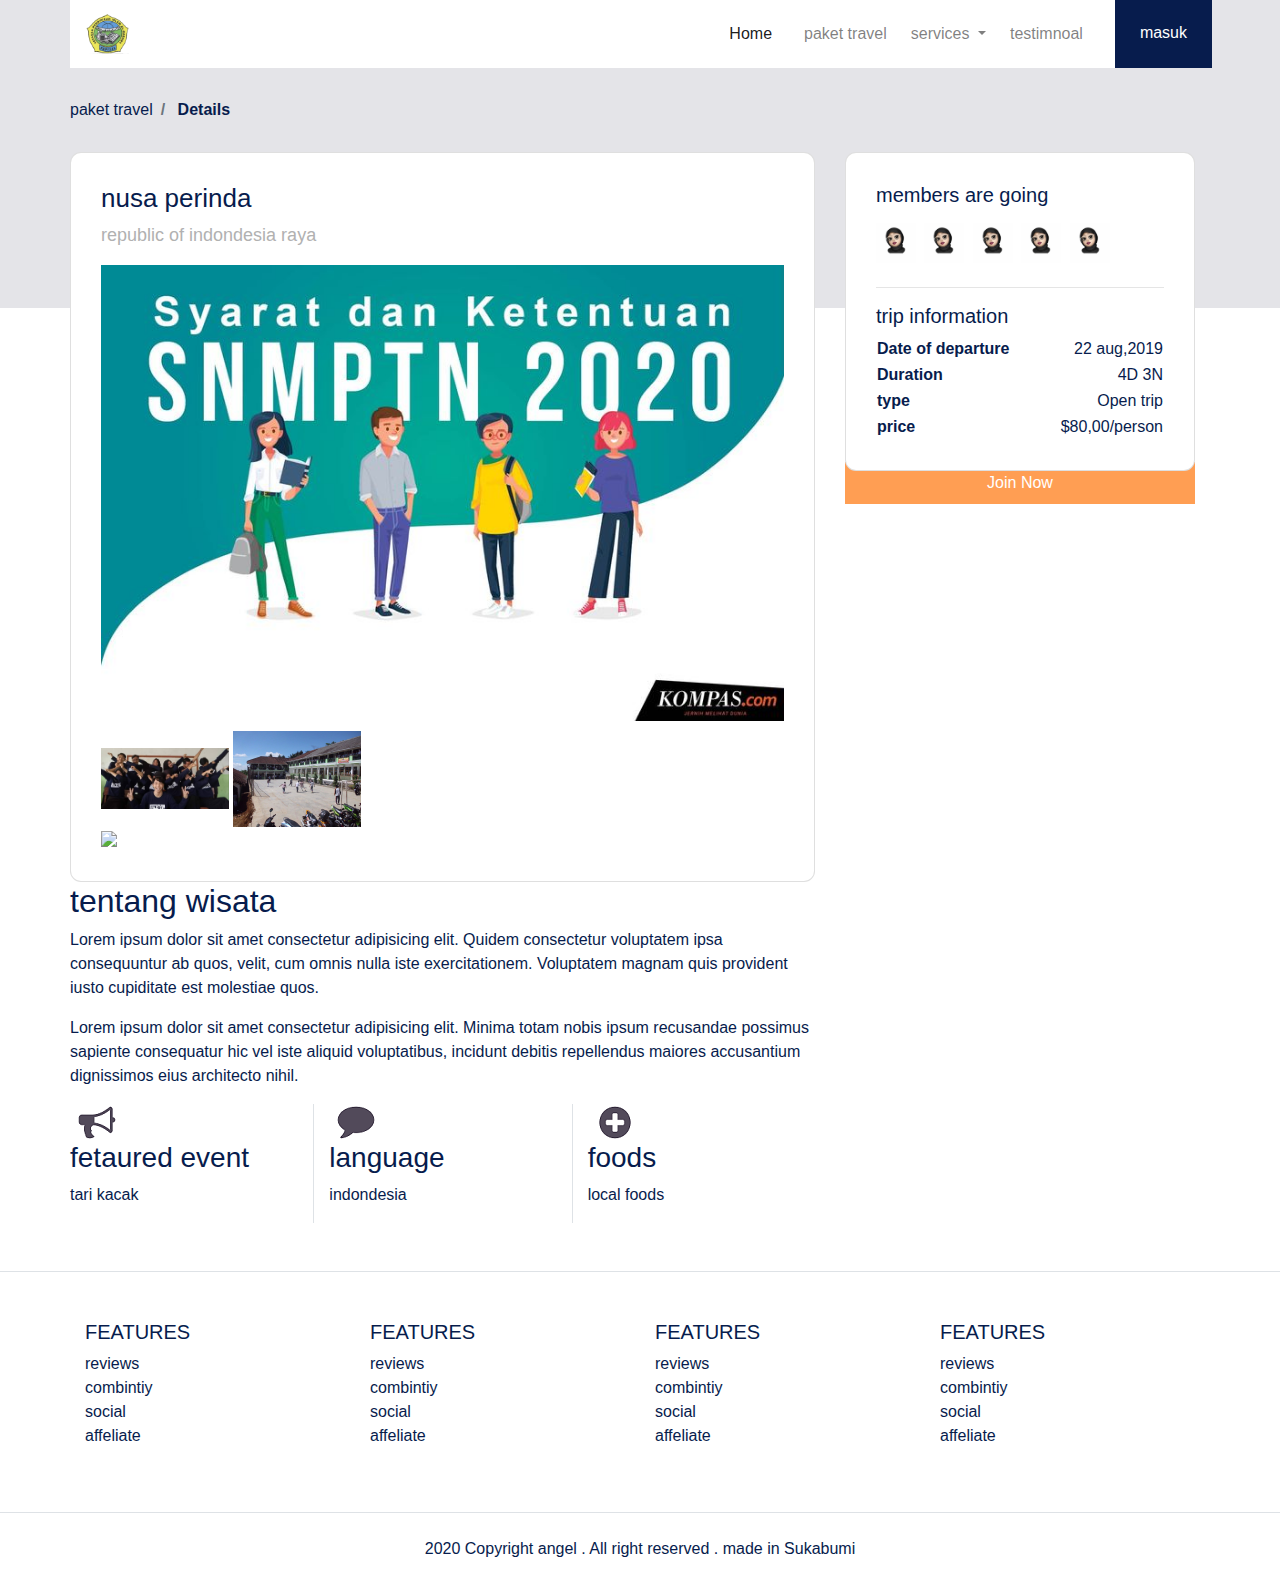
==== details.html @ a99f8fd0 "my first commit" ====
<!DOCTYPE html>
<html lang="en">
<head>
    <meta charset="UTF-8">
    <meta name="viewport" content="width=device-width, initial-scale=1.0">
    <title>Document</title>
    <link rel="stylesheet" href="frontend/libraries/bootstrap/css/bootstrap.css">
    
    <link rel="stylesheet" href="https://fonts.googleapis.com/css?family=Assistant:200,300,400,600,700,800|Playfair+Display:400,400i,500,500i,600,600i,700,700i,800,800i,900,900i&display=swap">
    <link rel="stylesheet" href="frontend/style/utama.css">
</head>
<body>
    <!-- navbar -->
    <div class="container">
        <nav class="row navbar navbar-expand-lg navbar-light bg-white">
            <a href="#" class="navbar-brand">
                <img src="frontend/images/ak.png" alt="logo-main">
            </a>
            <button class="navbar-toggler navbar-toogler-right"
            type="button"
            data-toggle="collapse"
            data-target="#navb">
        <span class="navar-toggler-icon"></span>
        </button>
        <div class="collapse navbar-collapse" id="navb">
            <ul class="navbar-nav ml-auto mr-3">
                <li class="nav-item mx-md-2">
                    <a href="#" class="nav-link active">Home</a>
                </li>
                <li class="nav-item mx-md-2">
                    <a href="#" class="nav-link">paket travel</a>
                </li>
                <li class="nac-item dropdown">
                    <a href="#" class="nav-link dropdown-toggle" id="navbardrop" 
                    data-toggle="dropdwon">
                    services
                </a>
                <div class="dropdown-menu">
                    <a href="#" class="dropdwon-item">link</a>
                    <a href="#" class="dropdwon-item">link</a>
                    <a href="#" class="dropdwon-item">link</a>
                </div>
                </li>
                <li class="nav-item mx-md-2">
                    <a href="#" class="nav-link">testimnoal</a>
                </li>

            </ul>
            <!-- mobile button -->
            <form class="form-inline d-sm-block d-md-none">
                <button class="btn btn-login my-2 my-sm-0">
                    masuk
                </button>
            </form>
            
            <!-- dekstop button -->
            <form class="form-inline my-2 my-lg-0 d-none d-md-block">
                <button class="btn btn-login btn-navbar-right my-2 my-sm-0 px-4">
                    masuk
                </button>
            </form>
        </div>
        </nav>
     </div>

     <main>
         <section class="section-details-header"></section>
             <section class="section-details-content">
                 <div class="container">
                     <div class="row">
                         <div class="col p-0">
                             <!-- membuat bradcrumb -->
                             <nav>
                                 <ol class="breadcrumb">
                                     <li class="breadcrumb-item">
                                         paket travel
                                     </li>
                                     <li class="breadcrumb-item active">
                                        Details
                                    </li>
 
                                 </ol>
                             </nav>
                         </div>
                     </div>
                     <div class="row">
                         <div class="col-lg-8 pl-lg-0">
                             <div class="card card-details">
                                 <h1>
                                     nusa perinda
                                 </h1>
                                 <p>republic of indondesia raya</p>
                                 <div class="gallery">
                                     <div class="xzoom-container">
                                         <img src="/frontend/images/g1.jpg" class="xzoom" id="xzoom-default" xoriginal="/frontend/images/g1.jpg">
                                     </div>
                                   <div class="xzoom-thumbs">
                                       <a href="/frontend/images/g2.png">
                                    <img src="/frontend/images/g4.png" class="xzoom-gallery" width="128">
                                    </a>
                                    <a href="/frontend/images/g3.jpg">
                                        <img src="/frontend/images/g3.jpg" class="xzoom-gallery" width="128">
                                        </a>
                                   </div>
                                   <a href="/frontend/images/g5.jpg">
                                    <img src="/frontend/images/g5.jpg" class="xzoom-gallery" width="128">
                                    </a>
                               </div>

                                 </div>
                                 <h2> tentang wisata</h2>
                                 <p>
                                     Lorem ipsum dolor sit amet consectetur adipisicing elit. 
                                     Quidem consectetur voluptatem ipsa consequuntur ab quos, 
                                     velit, cum omnis nulla iste exercitationem. Voluptatem
                                      magnam quis provident iusto cupiditate est molestiae quos.
                                 </p>
                                 <p>
                                     Lorem ipsum dolor sit amet consectetur adipisicing elit. 
                                     Minima totam nobis ipsum recusandae possimus sapiente 
                                     consequatur hic vel iste aliquid voluptatibus, 
                                     incidunt debitis repellendus maiores accusantium 
                                     dignissimos eius architecto nihil.
                                 </p>
                                 <div class="features row ">
                                     <div class="col-md-4">
                                         <img src="frontend/images/a.png" alt="" class="features-img">
                                         <div class="description">
                                             <h3>fetaured event</h3>
                                             <p>tari kacak</p>
                                         </div>
                                     </div>
                                     <div class="col-md-4 border-left">
                                        <img src="frontend/images/b.png" alt=""class="features-img">
                                        <div class="description">
                                           <h3>language</h3>
                                            <p>indondesia</p>
                                        </div>
                                    </div>
                                    <div class="col-md-4 border-left">
                                        <img src="frontend/images/c.png" alt=""class="features-img">
                                        <div class="description">
                                            <h3>foods</h3>
                                            <p>local foods</p>
                                        </div>
                                    </div>
                                 </div>
                             </div>
                         
                         <div class="col-lg-4">
                             <div class="card card-details card-right">
                                 <h2>members are going</h2>
                                 <div class="members my-2">
                                    <img src="/frontend/images/prof.jpg" class="member-img mr-1">
                                    <img src="/frontend/images/prof.jpg" class="member-img mr-1">
                                    <img src="/frontend/images/prof.jpg" class="member-img mr-1">
                                    <img src="/frontend/images/prof.jpg" class="member-img mr-1">
                                    <img src="/frontend/images/prof.jpg" class="member-img mr-1">

                                 </div>
                                 <hr>
                                 <h2>trip information </h2>
                                 <table class="trip-information">
                                     <tr>
                                         <th width="50%">Date of departure</th>
                                         <td width="50%" class="text-right">
                                             22 aug,2019
                                         </td>
                                     </tr>
                                     <tr>
                                        <th width="50%">Duration</th>
                                        <td width="50%" class="text-right">
                                            4D 3N
                                        </td>
                                    </tr>
                                    <tr>
                                        <th width="50%">type</th>
                                        <td width="50%" class="text-right">
                                            Open trip
                                        </td>
                                    </tr>
                                    <tr>
                                        <th width="50%">price</th>
                                        <td width="50%" class="text-right">
                                            $80,00/person
                                        </td>
                                    </tr>
                                 </table>
                                 </div>
                                 <div class="join-container">
                                     <a href="#" class="btn btn-block btn-join-now mt-3 py-2">
                                         Join Now
                                     </a>
                                 </div>
                         </div>
                     </div>
                 </div>
             </section>
     </main>

   

     <footer class="section-footer mt-5 mb-4 border-top">
         <div class="container pt-5 pb-5">
             <div class="row justify content-center">
                 <div class="col-12">
                     <div class="row">
                         <div class="col-12 col-lg-3">
                             <h5>FEATURES </h5>
                             <ul class="list-unstyled">
                                 <li><a href="#">reviews</a></li>
                                 <li><a href="#">combintiy</a></li>
                                 <li><a href="#">social</a></li>
                                 <li><a href="#">affeliate</a></li>
                             </ul>
                         </div>
                         <div class="col-12 col-lg-3">
                            <h5>FEATURES </h5>
                            <ul class="list-unstyled">
                                <li><a href="#">reviews</a></li>
                                <li><a href="#">combintiy</a></li>
                                <li><a href="#">social</a></li>
                                <li><a href="#">affeliate</a></li>
                            </ul>
                        </div>
                        <div class="col-12 col-lg-3">
                            <h5>FEATURES </h5>
                            <ul class="list-unstyled">
                                <li><a href="#">reviews</a></li>
                                <li><a href="#">combintiy</a></li>
                                <li><a href="#">social</a></li>
                                <li><a href="#">affeliate</a></li>
                            </ul>
                        </div>
                        <div class="col-12 col-lg-3">
                            <h5>FEATURES </h5>
                            <ul class="list-unstyled">
                                <li><a href="#">reviews</a></li>
                                <li><a href="#">combintiy</a></li>
                                <li><a href="#">social</a></li>
                                <li><a href="#">affeliate</a></li>
                            </ul>
                        </div>
                     </div>
                 </div>
             </div>
         </div>

         <div class="container-fluid">
             <div class="row border-top justify-content-center align-items-center pt-4">
                <div class="col-auto text-gray-500 font-weight-light">
                    2020 Copyright angel . All right reserved . made in Sukabumi
                </div> 
             </div>
         </div>
     </footer>

    
   
     <script src="frontend/libraries/retina/retina.min.js"></script>
     <script src="frontend/libraries/jquery/jquery.js"></script>
    <script src="frontend/libraries/bootstrap/js/boostrap.js"></script>
</body>
</html>
---- frontend/style/utama.css ----
body {
  background-color: white;
  font-family: 'Asistant',sans-serif;
  color: #071c4D;
}

.navbar-brand img {
  max-height: 40px;
}

.navbar-light .navbar-nav .navbar-link {
  color: #071c4D;
}

.navbar-light .navbar-nav .navbar-link.active {
  font-weight: bold;
  color: #071c4D !important;
}

.btn-navbar-right {
  margin-top: -10px !important;
  margin-bottom: -8px !important;
  margin-right: -18px !important;
  height: 70px;
  border-radius: 0px;
}

.btn-login {
  background-color: #071c4D;
  color: white;
}

.btn-login:hover {
  background-color: #1E3771;
  color: white;
}

header {
  padding: 100px 0 165px;
  margin-top: -70px;
  background-image: url(../images/bg.png);
  background-size: cover;
}

header h1, header p {
  color: darkblue;
}

header h1 {
  font-family: 'playfair Display', serif;
  font-weight: bold;
  font-size: 35px;
}

header p {
  font-size: 16px;
}

header .btn-get-started {
  background-color: #FF9E53;
  color: white;
}

header .btn-get-started:hover {
  background-color: #ff9e69;
  color: white;
}

.section-stats {
  margin-top: -50px;
}

.section-stats .stats-detail {
  padding-top: 15px;
  background-color: white;
  padding-left: 50px;
}

.section-stats h2 {
  font-size: 20px;
  margin-bottom: 0;
}

.section-stats p {
  font-size: 16px;
  font-weight: lighter;
}

.section-popular {
  min-height: 540px;
  background-color: #051334;
  margin-top: -50px;
  margin-bottom: -230px;
}

.section-popular .section-popular-heading {
  margin-top: 150px;
}

.section-popular .section-popular-heading h2, .section-popular .section-popular-heading p {
  color: white;
}

.section-popular .section-popular-heading h2 {
  font-family: 'Playfair Display' serif;
  font-weight: bold;
  font-size: 40px;
}

.section-popular .section-popular-heading p {
  font-size: 18px;
}

.section-popular-content .section-popular-travel .card-travel {
  min-height: 380px;
  background-color: #ddd;
  color: white;
  padding: 30px;
  background-size: cover;
  margin-bottom: 20px;
}

.section-popular-content .section-popular-travel .travel-country {
  font-size: 18px;
  color: white;
}

.section-popular-content .section-popular-travel .travel-location {
  font-size: 26px;
  color: white;
}

.section-popular-content .section-popular-travel .travel-button .btn-travel-details {
  background-color: #FF9E53;
  color: white;
}

.section-popular-content .section-popular-travel .travel-button .btn-travel-details:hover {
  background-color: #FFAE6F;
  color: white;
}

.section-network {
  background-color: white;
  margin-top: -170px;
  padding-top: 240px;
  padding-bottom: 50px;
}

.section-network h2 {
  font-family: 'playfair Display',serif;
  font-weight: bold;
  font-size: 40px;
}

.section-network img {
  max-width: 100%;
}

.section-testimonial-heading {
  background: -webkit-gradient(linear, left top, left bottom, from(#fff), to(#f7f9ff));
  background: linear-gradient(#fff 0%, #f7f9ff 100%);
  padding-top: 50px;
  min-height: 560px;
}

.section-testimonial-heading h2 {
  font-family: "playfair Display", serif;
  font-weight: bold;
  font-size: 40px;
}

.section-testimonial-heading p {
  font-size: 18px;
}

.section-testimonial-content {
  margin-top: -300px;
  padding-bottom: 50px;
}

.section-testimonial-content .card-testimonial {
  padding: 40px 20px 10px;
  border-radius: 11px;
  margin-bottom: 20px;
}

.section-testimonial-content .card-testimonial .testimonial-content {
  min-height: 380px;
}

.section-testimonial-content .card-testimonial h3 {
  font-size: 22px;
}

.section-testimonial-content .card-testimonial .testimonial {
  font-weight: 200;
  font-size: 19px;
  color: #6e6e6e;
  min-height: 160px;
}

.section-testimonial-content .card-testimonial .trip-to {
  font-weight: normal;
  font-size: 22px;
  color: #6e6e6e;
}

.section-testimonial-content .card-testimonial img {
  max-height: 203px;
}

.section-testimonial-content .btn-get-strated {
  background-color: #FF9E53;
  color: white;
}

.section-testimonial-content .btn-get-strated:hover {
  background-color: #ff9e69;
  color: white;
}

.section-testimonial-content .btn-help {
  background-color: #f2f2f2;
  color: #c3c3c3;
}

.section-testimonial-content .btn-help:hover {
  background-color: #fafafa;
  color: #c3c3c3;
}

.section-footer a {
  color: #071c4D;
}

.section-details-header {
  min-height: 310px;
  background-color: #e4e4e8;
  margin-top: -70px;
}

.section-details-content {
  margin-top: -210px;
  min-height: 100vh;
}

.section-details-content .breadcrumb {
  background-color: transparent;
  padding: 0;
  margin-bottom: 30px;
}

.section-details-content .breadcrumb-item.active {
  font-weight: bold;
  color: #071c4D;
}

.section-details-content .card-details {
  padding: 30px;
  border-radius: 11px;
}

.section-details-content .card-details h1 {
  font-size: 26px;
}

.section-details-content .card-details h2 {
  font-size: 20px;
}

.section-details-content .card-details p {
  font-size: 18px;
  color: #b1b1b1;
}

.section-details-content .card-details .card-right {
  border-bottom-left-radius: 0;
  border-bottom-right-radius: 0;
  border-bottom: 0;
}

.section-details-content .card-details .features {
  margin-top: 20px;
}

.section-details-content .card-details .features h3 {
  font-size: 18px;
  color: #071c4D;
  margin-bottom: 0px;
}

.section-details-content .card-details .features p {
  margin-bottom: 0;
}

.section-details-content .card-details .features .description {
  margin-left: 10px;
  overflow: hidden;
  float: left;
}

.section-details-content .card-details .features .features-img {
  width: 45px;
  height: 45px;
  float: left;
}

.section-details-content .card-details .gallery .xzoom-container {
  display: block;
}

.section-details-content .card-details .gallery .xzoom {
  width: 100%;
  -webkit-box-shadow: none;
          box-shadow: none;
  margin-bottom: 10px;
}

.section-details-content .card-details .gallery .xactive {
  border: 4px solid #1abc9c;
  -webkit-box-shadow: none;
          box-shadow: none;
}

.section-details-content .member-img {
  width: 40px;
  height: 40px;
}

.section-details-content .join-container {
  margin-top: -25px;
}

.section-details-content .btn-join-now {
  background-color: #FF9E53;
  color: #fff;
  border-radius: 0px;
}

.section-details-content .btn-join-now.hover {
  background-color: #FFB57C;
  color: #fff;
}
/*# sourceMappingURL=utama.css.map */
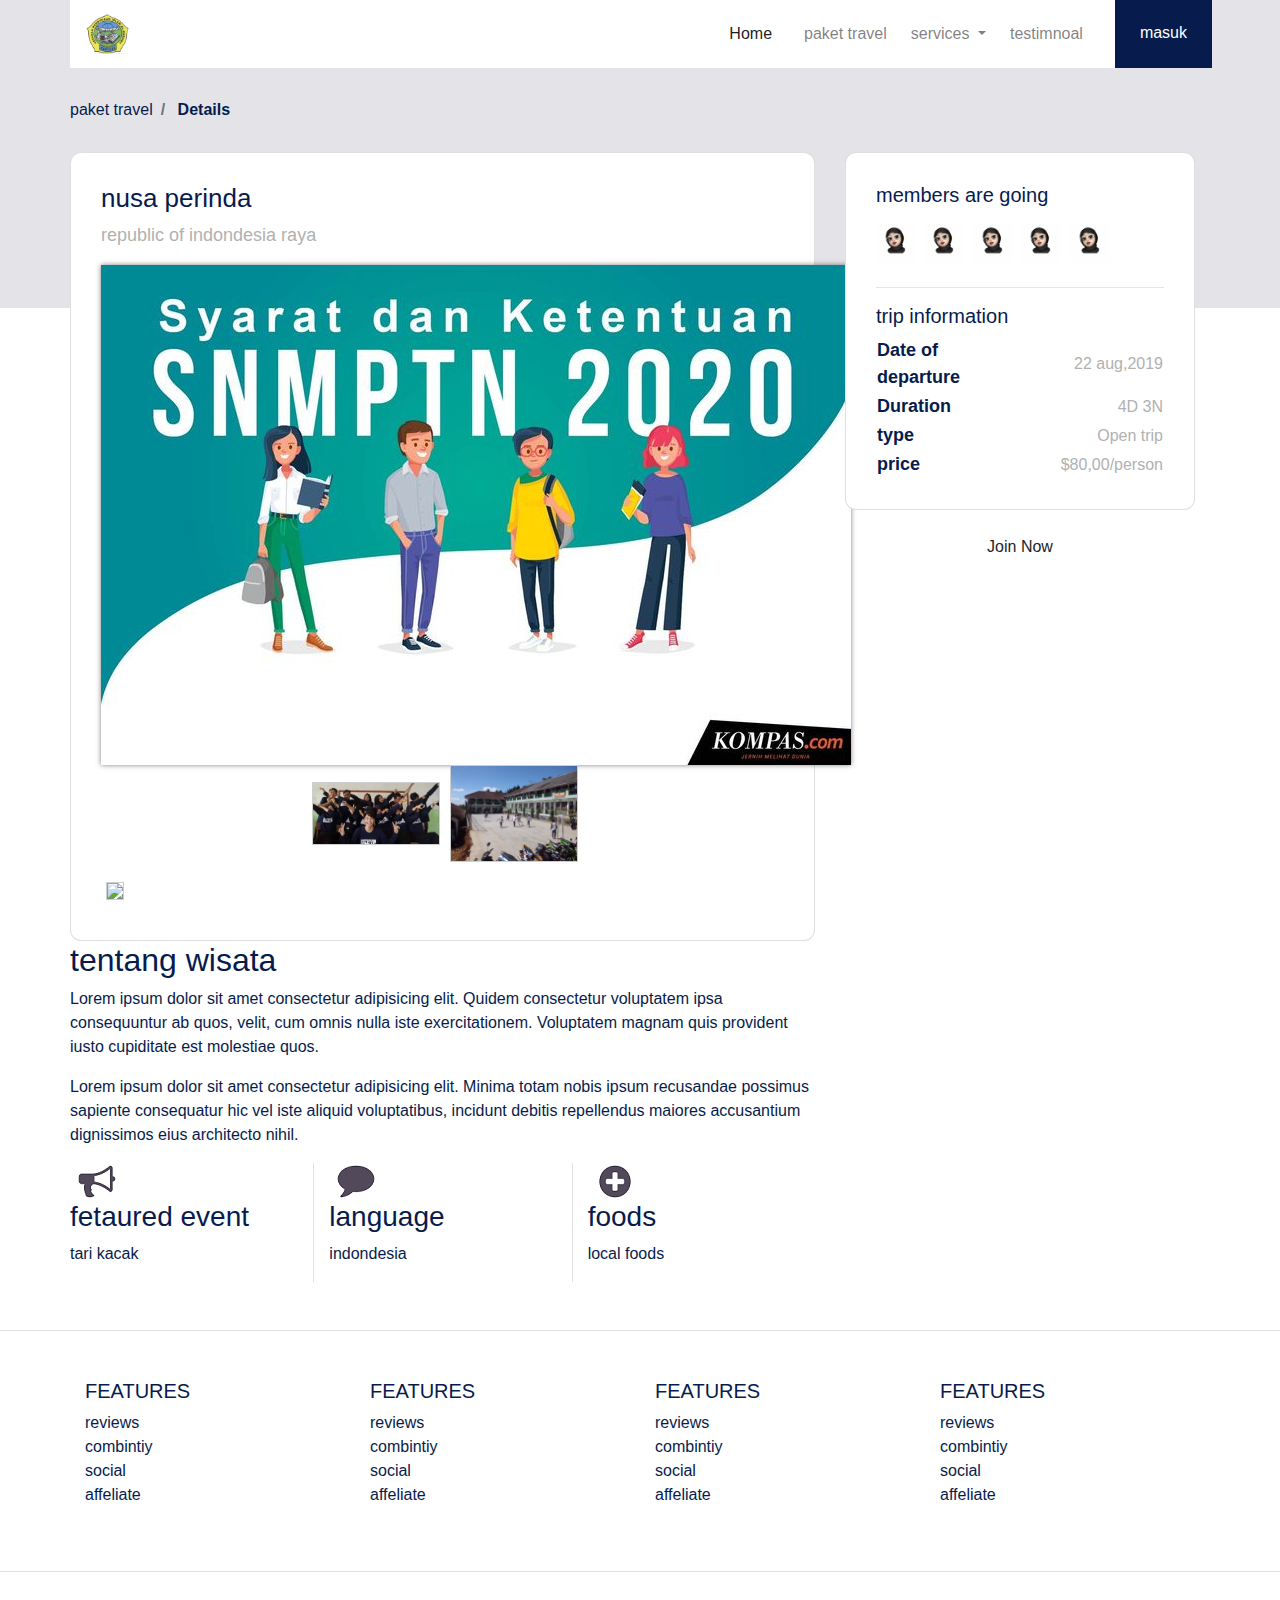
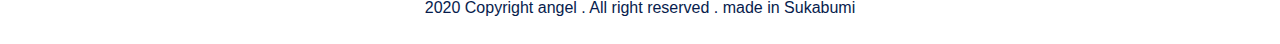
==== commit eece9e89: "instalasi xzoom" ====
--- a/details.html
+++ b/details.html
@@ -5,9 +5,12 @@
     <meta name="viewport" content="width=device-width, initial-scale=1.0">
     <title>Document</title>
     <link rel="stylesheet" href="frontend/libraries/bootstrap/css/bootstrap.css">
+    <link rel="stylesheet" href="frontend/libraries/xzoom/xzoom.css">
     
     <link rel="stylesheet" href="https://fonts.googleapis.com/css?family=Assistant:200,300,400,600,700,800|Playfair+Display:400,400i,500,500i,600,600i,700,700i,800,800i,900,900i&display=swap">
     <link rel="stylesheet" href="frontend/style/utama.css">
+    
+    
 </head>
 <body>
     <!-- navbar -->
@@ -260,5 +263,6 @@
      <script src="frontend/libraries/retina/retina.min.js"></script>
      <script src="frontend/libraries/jquery/jquery.js"></script>
     <script src="frontend/libraries/bootstrap/js/boostrap.js"></script>
+    <script src="frontend/libraries/xzoom/xzoom.min.js"> </script>
 </body>
 </html>--- a/frontend/libraries/xzoom/xzoom.css
+++ b/frontend/libraries/xzoom/xzoom.css
@@ -0,0 +1,103 @@
+/* Compatibility styles for frameworks like bootstrap, foundation e.t.c */
+.xzoom-source img, .xzoom-preview img, .xzoom-lens img {
+  display: block;
+  max-width: none;
+  max-height: none;
+  -webkit-transition: none;
+  -moz-transition: none;
+  -o-transition: none;
+  transition: none;
+}
+/* --------------- */
+
+/* xZoom Styles below */
+.xzoom-container { 
+  display: inline-block;
+}
+
+.xzoom-thumbs {
+  text-align: center;
+  margin-bottom: 10px;
+}
+
+.xzoom { 
+  -webkit-box-shadow: 0px 0px 5px 0px rgba(0,0,0,0.5);
+  -moz-box-shadow: 0px 0px 5px 0px rgba(0,0,0,0.5);
+  box-shadow: 0px 0px 5px 0px rgba(0,0,0,0.5);  
+}
+.xzoom2, .xzoom3, .xzoom4, .xzoom5 {
+  -webkit-box-shadow: 0px 0px 5px 0px rgba(0,0,0,0.5);
+  -moz-box-shadow: 0px 0px 5px 0px rgba(0,0,0,0.5);
+  box-shadow: 0px 0px 5px 0px rgba(0,0,0,0.5);
+}
+
+/* Thumbs */
+.xzoom-gallery, .xzoom-gallery2, .xzoom-gallery3, .xzoom-gallery4, .xzoom-gallery5 {
+  border: 1px solid #cecece;
+  margin-left: 5px;
+  margin-bottom: 10px;
+}
+
+.xzoom-source, .xzoom-hidden {
+  display: block;
+  position: static;
+  float: none;
+  clear: both;
+}
+
+/* Everything out of border is hidden */
+.xzoom-hidden {
+  overflow: hidden;
+}
+
+/* Preview */
+.xzoom-preview {
+  border: 1px solid #888;
+  background: #2f4f4f;
+  box-shadow: -0px -0px 10px rgba(0,0,0,0.50);
+}
+
+/* Lens */
+.xzoom-lens {
+  border: 1px solid #555;
+  box-shadow: -0px -0px 10px rgba(0,0,0,0.50);
+  cursor: crosshair;
+}
+
+/* Loading */
+.xzoom-loading {
+  background-position: center center;
+  background-repeat: no-repeat;
+  border-radius: 100%;
+  opacity: .7;
+  background: url(../images/xloading.gif);
+  width: 48px;
+  height: 48px;
+}
+
+/* Additional class that applied to thumb when it is active */
+.xactive {
+  -webkit-box-shadow: 0px 0px 3px 0px rgba(74,169,210,1);
+  -moz-box-shadow: 0px 0px 3px 0px rgba(74,169,210,1);
+  box-shadow: 0px 0px 3px 0px rgba(74,169,210,1); 
+  border: 1px solid #4aaad2;
+}
+
+/* Caption */
+.xzoom-caption {
+  position: absolute;
+  bottom: -43px;
+  left: 0;
+  background: #000;
+  width: 100%;
+  text-align: left;
+}
+
+.xzoom-caption span {
+  color: #fff;
+  font-family: Arial, sans-serif;
+  display: block;
+  font-size: 0.75em;
+  font-weight: bold;
+  padding: 10px;
+}--- a/frontend/style/utama.css
+++ b/frontend/style/utama.css
@@ -274,72 +274,162 @@
   color: #b1b1b1;
 }
 
-.section-details-content .card-details .card-right {
+.section-details-content .card-details .trip-information th {
+  font-weight: 300px;
+  font-size: 18px;
+  color: #071c4D;
+}
+
+.section-details-content .card-details .trip-information td {
+  font-weight: 300;
+  font-size: 16px;
+  color: #b1b1b1;
+}
+
+.section-details-content .card-details .trip-information .text-blue {
+  color: #071c4D;
+  font-weight: bold;
+}
+
+.section-details-content .card-details .trip-information .text-orange {
+  color: #FF9E53;
+  font-weight: bold;
+}
+
+.section-details-content .card-details .trip-information h3 {
+  font-weight: 600;
+  font-size: 14px;
+  color: #071c4d;
+}
+
+.section-details-content .card-details .trip-information .disclaimer {
+  font-weight: 300;
+  font-size: 14px;
+  color: #b1b1b1;
+}
+
+.section-details-content .card-details .trip-information .gj-datepicker .datepicker {
+  border-right: 0;
+}
+
+.section-details-content .card-details .trip-information .gj-datepicker .inpuy-group-append .btn {
+  padding-right: 30px;
+}
+
+.section-details-content .card-details .trip-information .card-right {
   border-bottom-left-radius: 0;
   border-bottom-right-radius: 0;
   border-bottom: 0;
 }
 
-.section-details-content .card-details .features {
+.section-details-content .card-details .trip-information .features {
   margin-top: 20px;
 }
 
-.section-details-content .card-details .features h3 {
+.section-details-content .card-details .trip-information .features h3 {
   font-size: 18px;
   color: #071c4D;
   margin-bottom: 0px;
 }
 
-.section-details-content .card-details .features p {
+.section-details-content .card-details .trip-information .features p {
   margin-bottom: 0;
 }
 
-.section-details-content .card-details .features .description {
+.section-details-content .card-details .trip-information .features .description {
   margin-left: 10px;
   overflow: hidden;
   float: left;
 }
 
-.section-details-content .card-details .features .features-img {
+.section-details-content .card-details .trip-information .features .description p {
+  font-size: 16px;
+}
+
+.section-details-content .card-details .trip-information .features .features-img {
   width: 45px;
   height: 45px;
   float: left;
 }
 
-.section-details-content .card-details .gallery .xzoom-container {
+.section-details-content .card-details .trip-information .gallery .xzoom-container {
   display: block;
 }
 
-.section-details-content .card-details .gallery .xzoom {
+.section-details-content .card-details .trip-information .gallery .xzoom {
   width: 100%;
   -webkit-box-shadow: none;
           box-shadow: none;
   margin-bottom: 10px;
 }
 
-.section-details-content .card-details .gallery .xactive {
+.section-details-content .card-details .trip-information .gallery .xactive {
   border: 4px solid #1abc9c;
   -webkit-box-shadow: none;
           box-shadow: none;
 }
 
-.section-details-content .member-img {
+.section-details-content .card-details .payment-instructions {
+  font-weight: 300;
+  font-size: 14px;
+  color: #b1b1;
+}
+
+.section-details-content .card-details .bank .bank-item h3 {
+  font-size: 18px;
+  color: #071c4d;
+  margin-bottom: 0;
+}
+
+.section-details-content .card-details .bank .bank-item p {
+  margin-bottom: 0;
+}
+
+.section-details-content .card-details .bank .bank-item .description {
+  margin-left: 10px;
+  overflow: hidden;
+  float: left;
+}
+
+.section-details-content .card-details .bank .bank-item .description p {
+  font-weight: normal;
+  font-size: 10px;
+  color: #071c4d;
+}
+
+.section-details-content .card-details .bank .bank-image {
+  width: 45px;
+  height: 45px;
+  float: left;
+}
+
+.section-details-content .card-details .member-img {
   width: 40px;
   height: 40px;
 }
 
-.section-details-content .join-container {
+.section-details-content .card-details .join-container {
   margin-top: -25px;
 }
 
-.section-details-content .btn-join-now {
+.section-details-content .card-details .btn-join-now {
   background-color: #FF9E53;
   color: #fff;
   border-radius: 0px;
 }
 
-.section-details-content .btn-join-now.hover {
+.section-details-content .card-details .btn-join-now.hover {
   background-color: #FFB57C;
   color: #fff;
 }
+
+.section-details-content .card-details .btn-add-now {
+  background-color: #071c4D;
+  color: #fff;
+}
+
+.section-details-content .card-details .btn-add-now:hover {
+  background-color: #183886;
+  color: #fff;
+}
 /*# sourceMappingURL=utama.css.map */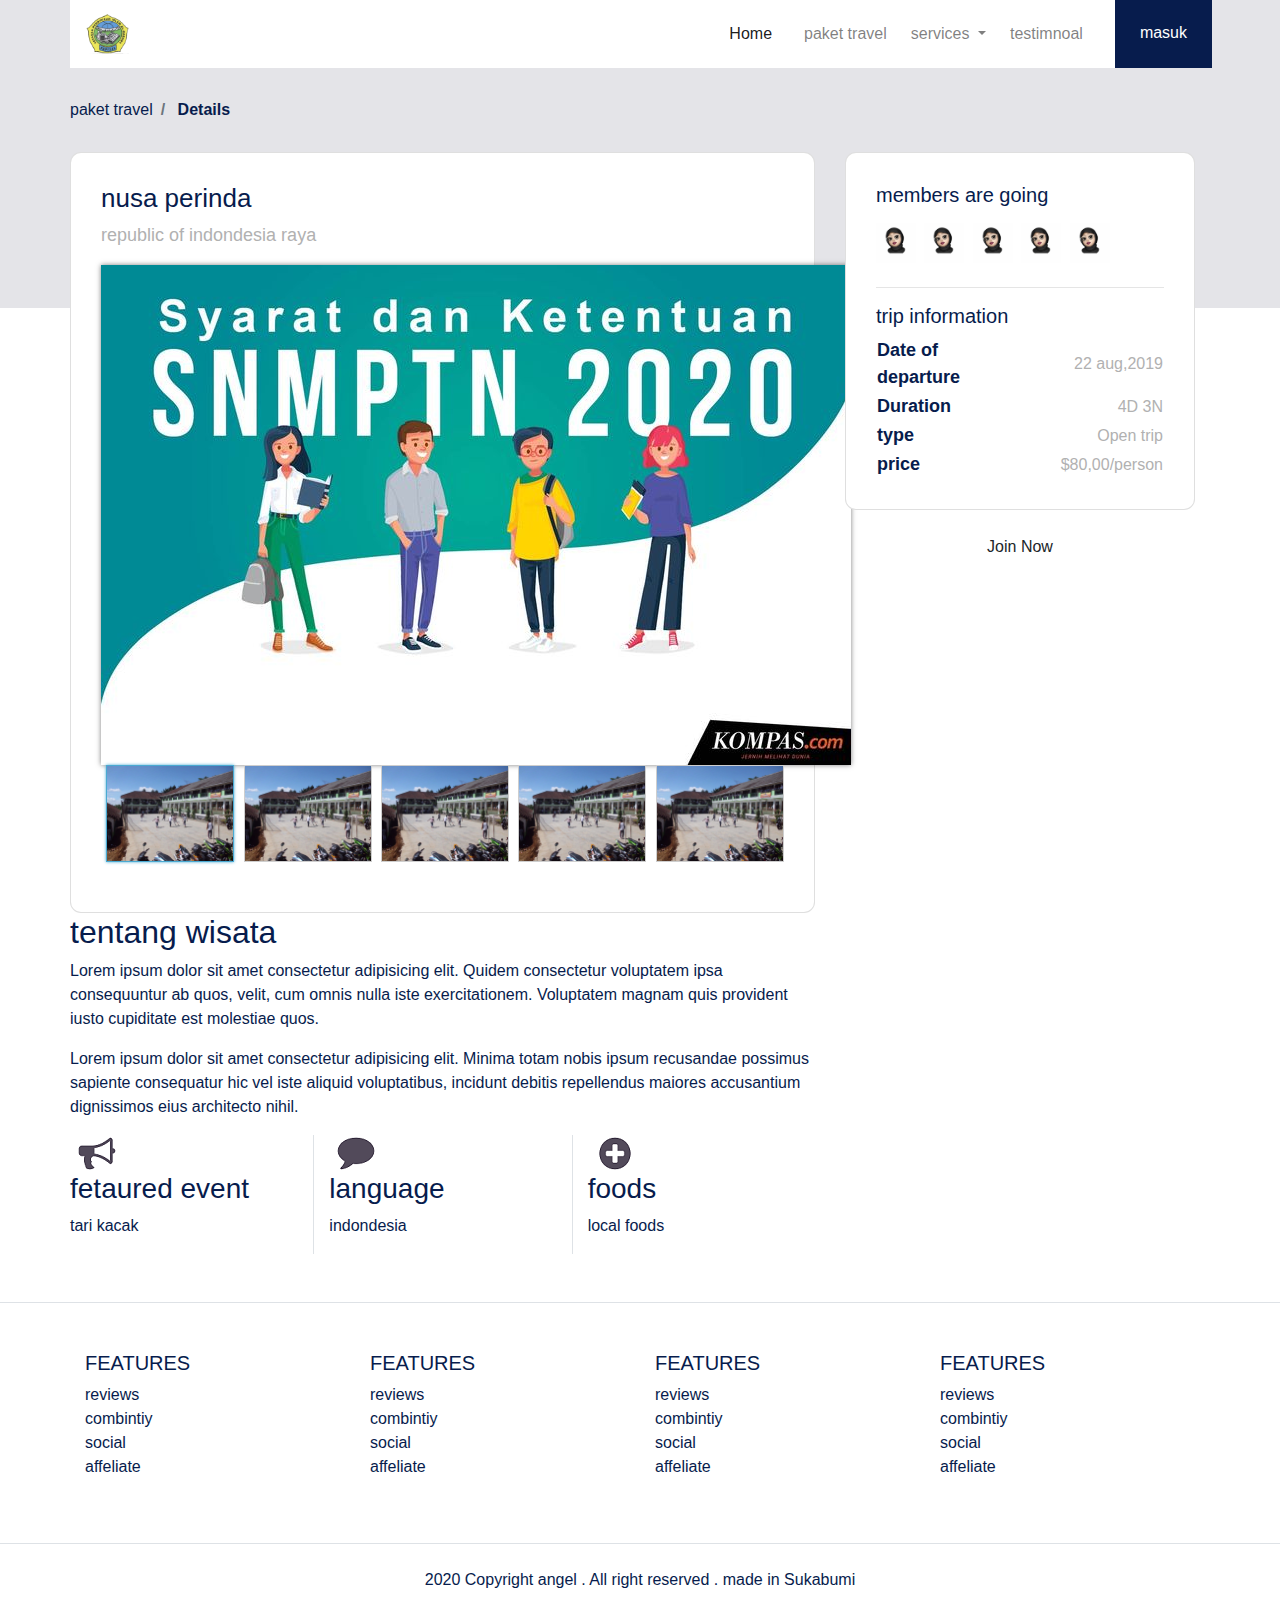
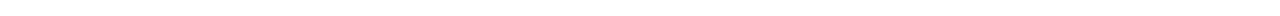
==== commit 6ea6fcf3: "conf xzoom" ====
--- a/details.html
+++ b/details.html
@@ -98,16 +98,23 @@
                                          <img src="/frontend/images/g1.jpg" class="xzoom" id="xzoom-default" xoriginal="/frontend/images/g1.jpg">
                                      </div>
                                    <div class="xzoom-thumbs">
-                                       <a href="/frontend/images/g2.png">
-                                    <img src="/frontend/images/g4.png" class="xzoom-gallery" width="128">
-                                    </a>
                                     <a href="/frontend/images/g3.jpg">
                                         <img src="/frontend/images/g3.jpg" class="xzoom-gallery" width="128">
                                         </a>
+                                    <a href="/frontend/images/g3.jpg">
+                                        <img src="/frontend/images/g3.jpg" class="xzoom-gallery" width="128">
+                                        </a>
+                                        <a href="/frontend/images/g3.jpg">
+                                            <img src="/frontend/images/g3.jpg" class="xzoom-gallery" width="128">
+                                            </a>
+                                            <a href="/frontend/images/g3.jpg">
+                                                <img src="/frontend/images/g3.jpg" class="xzoom-gallery" width="128">
+                                                </a>
+                                                <a href="/frontend/images/g3.jpg">
+                                                    <img src="/frontend/images/g3.jpg" class="xzoom-gallery" width="128">
+                                                    </a>
                                    </div>
-                                   <a href="/frontend/images/g5.jpg">
-                                    <img src="/frontend/images/g5.jpg" class="xzoom-gallery" width="128">
-                                    </a>
+                                   
                                </div>
 
                                  </div>
@@ -264,5 +271,15 @@
      <script src="frontend/libraries/jquery/jquery.js"></script>
     <script src="frontend/libraries/bootstrap/js/boostrap.js"></script>
     <script src="frontend/libraries/xzoom/xzoom.min.js"> </script>
+    <script>
+        $(document).ready(function(){
+            $('.xzoom, .xzoom-gallery').xzoom({
+                zoomwidth: 500,
+                title :false,
+                tint : '#333',
+                xoffset : 15
+            });
+        });
+    </script>
 </body>
 </html>